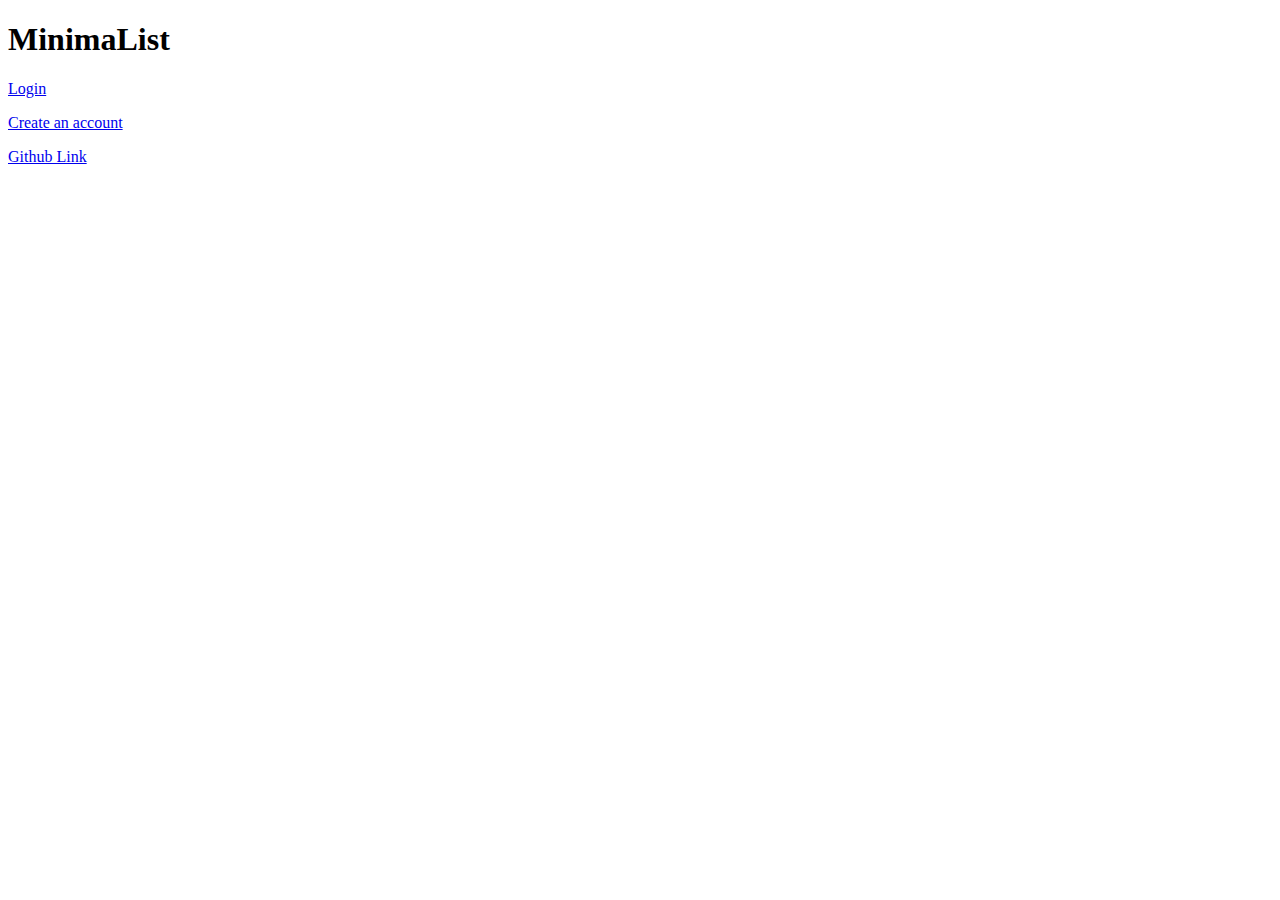
==== index.html @ 49b2e190 "Added index.html file" ====
<!DOCTYPE html>
<html lang="en">
    <head>
        <title>MinimaList</title>
    </head>
    <body>
        <main>
            <h1 id="title">MinimaList</h1>
            <p id="login" class="auth"><a href="login.html">Login</a></p>
            <p id="register" class="auth"><a href="register.html">Create an account</a></p>
        </main>
    </body>
    <footer>
        <p id="github"><a href="https://github.com/rachelstans/MinimaListWebsite">Github Link</a></p>
    </footer>
</html>
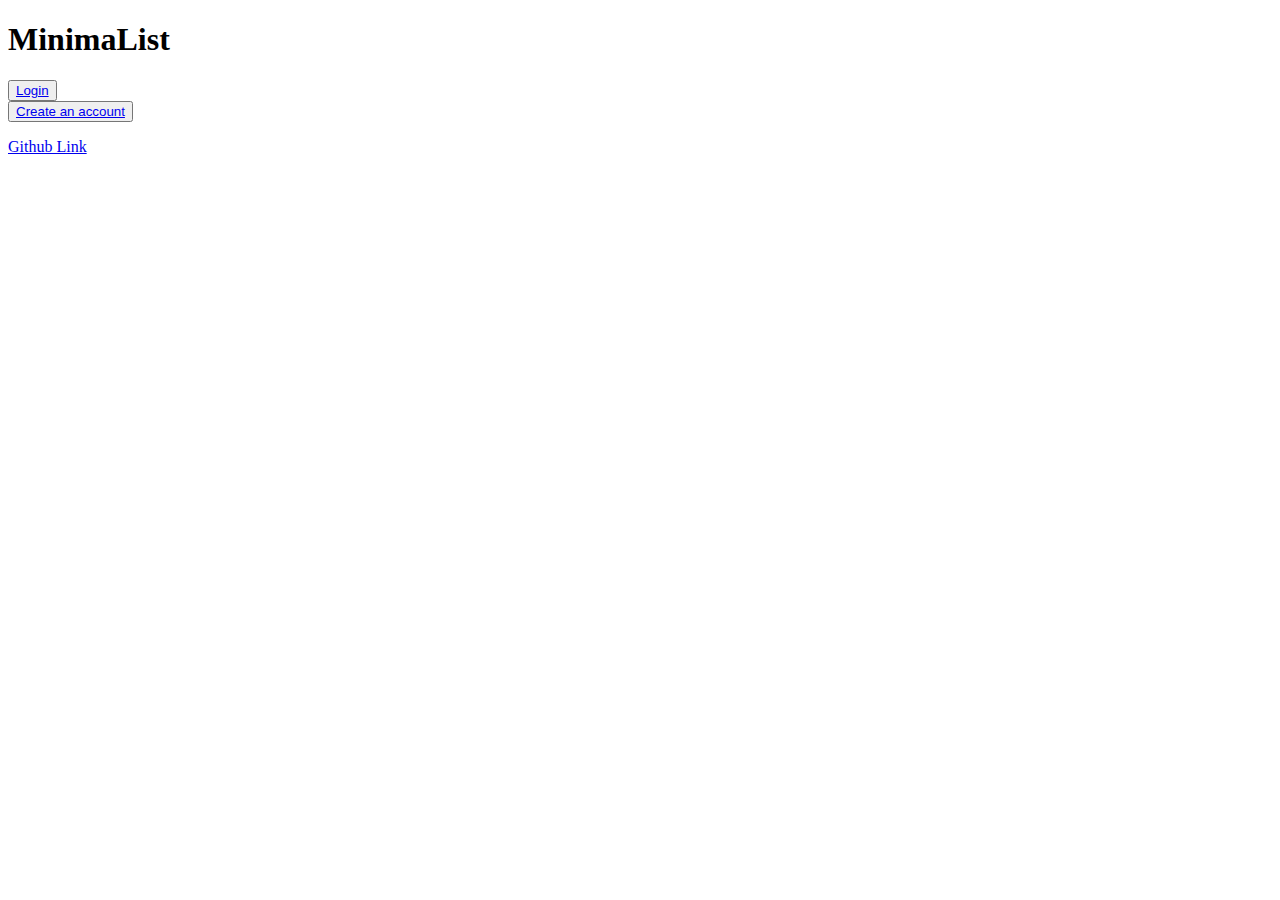
==== commit f8387768: "Changed login and register links to buttons" ====
--- a/index.html
+++ b/index.html
@@ -6,8 +6,8 @@
     <body>
         <main>
             <h1 id="title">MinimaList</h1>
-            <p id="login" class="auth"><a href="login.html">Login</a></p>
-            <p id="register" class="auth"><a href="register.html">Create an account</a></p>
+            <button id="login" class="auth"><a href="login.html">Login</a></button><br>
+            <button id="register" class="auth"><a href="register.html">Create an account</a></button>
         </main>
     </body>
     <footer>
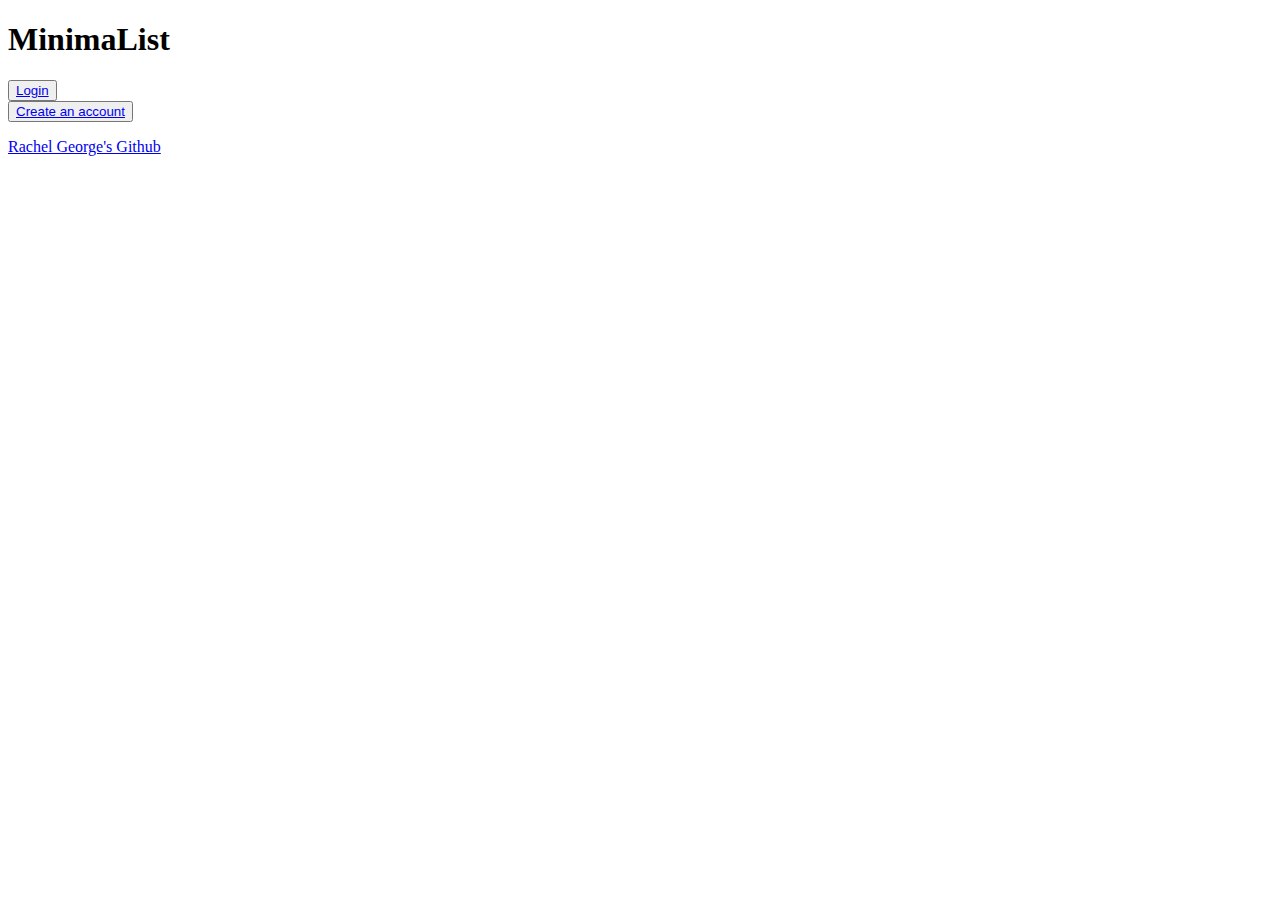
==== commit 1dc79786: "Added my name to home page" ====
--- a/index.html
+++ b/index.html
@@ -11,6 +11,6 @@
         </main>
     </body>
     <footer>
-        <p id="github"><a href="https://github.com/rachelstans/MinimaListWebsite">Github Link</a></p>
+        <p id="github"><a href="https://github.com/rachelstans/MinimaListWebsite">Rachel George's Github</a></p>
     </footer>
 </html>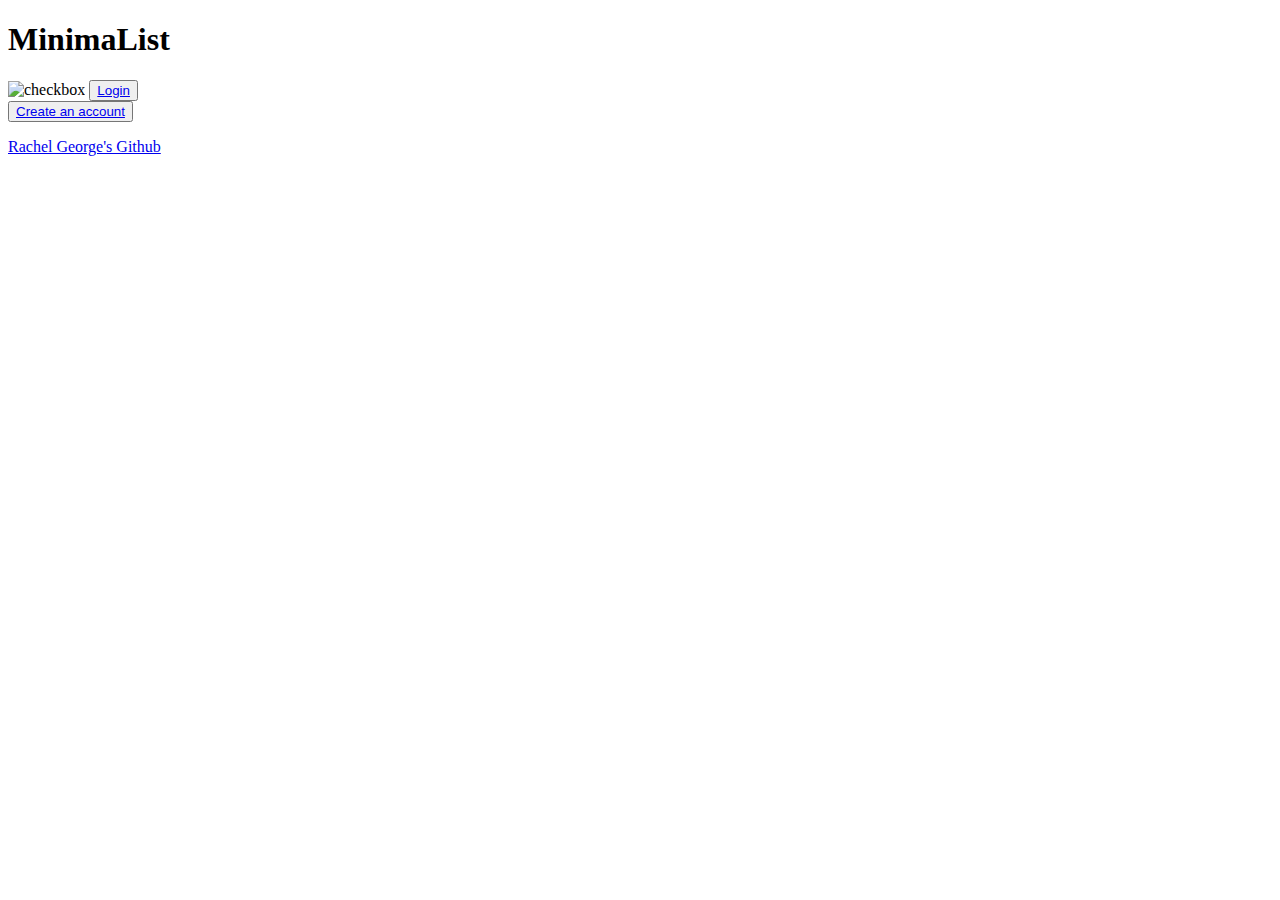
==== commit e6733aed: "Added an image" ====
--- a/index.html
+++ b/index.html
@@ -6,6 +6,7 @@
     <body>
         <main>
             <h1 id="title">MinimaList</h1>
+            <img alt="checkbox" src="https://icons.veryicon.com/png/o/miscellaneous/zr_icon/checkbox-5.png" />
             <button id="login" class="auth"><a href="login.html">Login</a></button><br>
             <button id="register" class="auth"><a href="register.html">Create an account</a></button>
         </main>
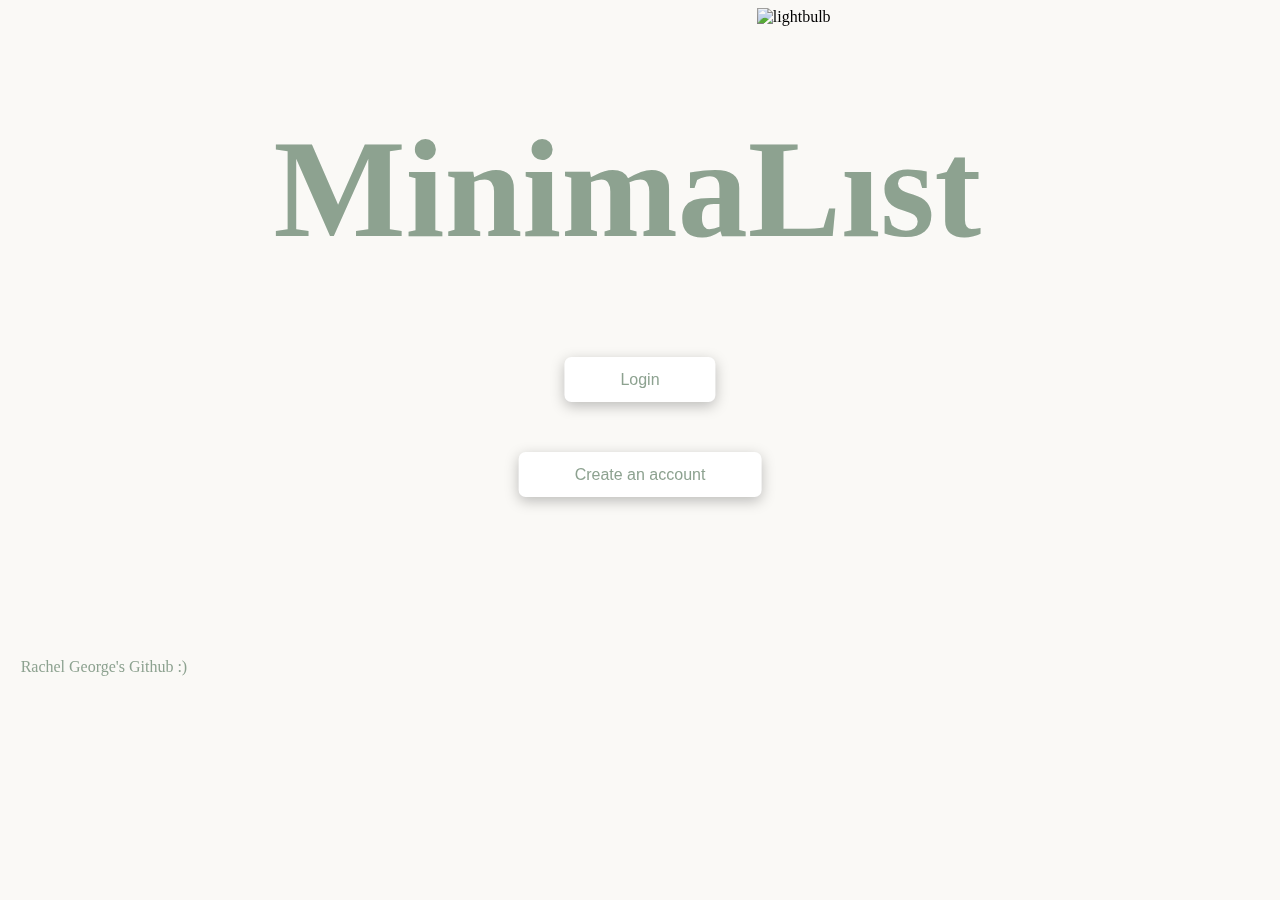
==== commit 2c72114b: "Adjusted html in index.html for css" ====
--- a/index.html
+++ b/index.html
@@ -1,17 +1,26 @@
 <!DOCTYPE html>
 <html lang="en">
     <head>
+        <meta charset="UTF-8" />
+        <!-- Tell browsers not to scale the viewport automatically -->
+        <meta name="viewport" content="width=device-width, initial-scale=1.0" />
         <title>MinimaList</title>
+
+        <link rel="stylesheet" href="main.css" />
     </head>
     <body>
+        <header>
+            <div class="img"><img alt="lightbulb" src="https://www.lampandlight.eu/media/catalog/product/9/2/6963_92977_0.jpg" /></div>
+            <div class="box" style="width:30px;height:30px;"></div> 
+            <div class="title"><h1>MinimaList</h1></div> 
+        </header>
         <main>
-            <h1 id="title">MinimaList</h1>
-            <img alt="checkbox" src="https://icons.veryicon.com/png/o/miscellaneous/zr_icon/checkbox-5.png" />
-            <button id="login" class="auth"><a href="login.html">Login</a></button><br>
+            <div class="hr4"></div>
+            <button id="login" type="button" class="auth"><a href="login.html">Login</a></button><br>
             <button id="register" class="auth"><a href="register.html">Create an account</a></button>
         </main>
     </body>
     <footer>
-        <p id="github"><a href="https://github.com/rachelstans/MinimaListWebsite">Rachel George's Github</a></p>
+        <p id="github"><a href="https://github.com/rachelstans/MinimaListWebsite">Rachel George's Github :)</a></p>
     </footer>
-</html>+</html>
--- a/main.css
+++ b/main.css
@@ -0,0 +1,89 @@
+body {
+    display: flex;
+    flex-direction: column;
+    min-width: 375px;
+    background-color: #faf9f6;
+  }
+
+img {
+    width: 40%;
+}
+
+.img {
+    mix-blend-mode: multiply;
+    z-index: 10;
+    position: absolute;
+    margin-left: 58.5%;
+}
+
+.box {
+    position: absolute;
+    z-index: 2;
+    background-color: #faf9f6;
+    margin-top: 9.5%;
+    margin-left: 65.5%;
+}
+
+.title {
+    position: relative;
+    z-index: -1;
+    top: 6px;
+    color: #8da290;
+    font-size: 70px;
+    margin-left: 21%;
+}
+
+.auth {
+    position: relative;
+    left: 50%;
+    transform: translateX(-50%);
+    margin-bottom: 4%;
+    display: inline-block;
+    outline: 0;
+    cursor: pointer;
+    border: none;
+    padding: 0 56px;
+    height: 45px;
+    line-height: 45px;
+    border-radius: 7px;
+    font-weight: 400;
+    font-size: 16px;
+    background: #fff;
+    color: #696969;
+    box-shadow: 0 4px 14px 0 rgb(0 0 0 / 25%);
+    transition: background 0.2s ease,color 0.2s ease,box-shadow 0.2s ease;
+}  
+
+.auth:hover {
+    background: rgba(255,255,255,0.9);
+    box-shadow: 0 14px 24px rgb(93 93 93 / 30%);
+}
+
+a {
+    text-decoration: none;
+}
+
+a:link {
+    color: #8da290;
+  }
+  
+  /* visited link */
+  a:visited {
+    color: #8da290;
+  }
+  
+  /* mouse over link */
+  .auth:hover a {
+    color: #f2cbbb;
+  }
+  
+  /* selected link */
+  a:active {
+    color: #f2cbbb;
+  }
+
+footer {
+    margin-left: 1%;
+    margin-top: 7.5%;
+}
+  